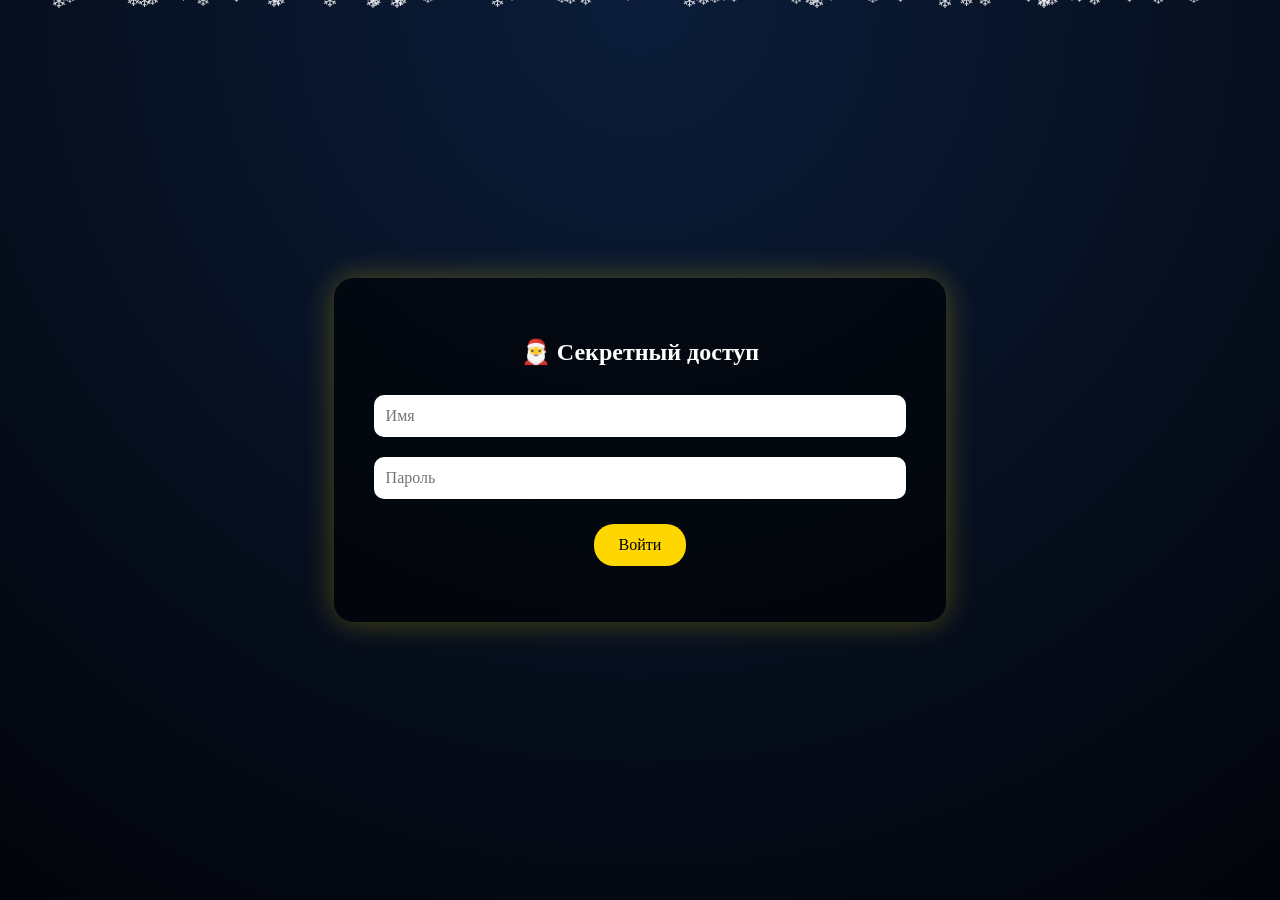
==== index2.html @ 9e0f7680 "авыа" ====
<!DOCTYPE html>
<html lang="ru">
<head>
  <meta charset="UTF-8">
  <title>Секретное письмо 🎅</title>
  <style>
    * {
      box-sizing: border-box;
      font-family: 'Georgia', serif;
    }

    body {
      margin: 0;
      height: 100vh;
      background: radial-gradient(circle at top, #0b1d3a, #02040a);
      color: #fff;
      overflow: hidden;
    }

    /* ❄️ снег */
    .snowflake {
      position: absolute;
      top: -10px;
      color: white;
      font-size: 12px;
      animation: fall linear infinite;
      opacity: 0.8;
    }

    @keyframes fall {
      to {
        transform: translateY(110vh);
      }
    }

    /* 🔐 экран входа */
    .login {
      height: 100vh;
      display: flex;
      align-items: center;
      justify-content: center;
      text-align: center;
    }

    .login-box {
      background: rgba(0,0,0,0.6);
      padding: 40px;
      border-radius: 20px;
      box-shadow: 0 0 30px rgba(255,215,0,0.3);
      animation: breathe 6s ease-in-out infinite;
    }

    @keyframes breathe {
      0%,100% { transform: scale(1); }
      50% { transform: scale(1.02); }
    }

    input {
      width: 100%;
      padding: 12px;
      margin: 10px 0;
      border-radius: 10px;
      border: none;
      font-size: 16px;
    }

    button {
      margin-top: 15px;
      padding: 12px 25px;
      border-radius: 20px;
      border: none;
      background: gold;
      font-size: 16px;
      cursor: pointer;
    }

    /* 🎄 основной сайт */
    .site {
      display: none;
      height: 100vh;
      padding: 60px;
      text-align: center;
      animation: fadeIn 2s ease forwards;
    }

    @keyframes fadeIn {
      from { opacity: 0; }
      to { opacity: 1; }
    }

    h1 {
      font-size: 48px;
      margin-bottom: 30px;
    }

    .letter {
      max-width: 700px;
      margin: auto;
      font-size: 22px;
      line-height: 1.6;
      background: rgba(255,255,255,0.05);
      padding: 40px;
      border-radius: 20px;
    }

    .gift {
      margin-top: 40px;
      font-size: 26px;
      cursor: pointer;
    }

    .hidden {
      display: none;
      margin-top: 20px;
      font-size: 22px;
      color: gold;
    }
  </style>
</head>
<body>

<div class="login" id="login">
  <div class="login-box">
    <h2>🎅 Секретный доступ</h2>
    <input id="name" placeholder="Имя">
    <input id="pass" type="password" placeholder="Пароль">
    <button onclick="check()">Войти</button>
    <p id="error"></p>
  </div>
</div>

<div class="site" id="site">
  <h1>🎄 Письмо от Деда Мороза</h1>
  <div class="letter" id="text"></div>

  <div class="gift" onclick="openGift()">🎁 Открыть подарок</div>
  <div class="hidden" id="giftText">
    Папа, ты самый лучший ❤️  
    Спасибо за заботу, поддержку и тепло.
  </div>
</div>

<script>
  // ❄️ снег
  for (let i = 0; i < 50; i++) {
    let s = document.createElement("div");
    s.className = "snowflake";
    s.innerText = "❄";
    s.style.left = Math.random() * 100 + "vw";
    s.style.animationDuration = 5 + Math.random() * 5 + "s";
    s.style.fontSize = 10 + Math.random() * 10 + "px";
    document.body.appendChild(s);
  }

  function check() {
    const name = document.getElementById("name").value;
    const pass = document.getElementById("pass").value;

    if (name === "papa" && pass === "dedmoroz2025") {
      document.getElementById("login").style.display = "none";
      document.getElementById("site").style.display = "block";
      typeText();
    } else {
      document.getElementById("error").innerText = "❌ Неверные данные";
    }
  }

  const message = 
`Дорогой папа 🎅

Я наблюдал за тобой весь год
и с уверенностью могу сказать —
ты был заботливым, сильным
и самым надёжным человеком в семье.

Пусть в новом году
будет больше радости,
здоровья и тёплых вечеров.

С любовью,
Дед Мороз ❄️`;

  let i = 0;
  function typeText() {
    if (i < message.length) {
      document.getElementById("text").innerHTML += message[i];
      i++;
      setTimeout(typeText, 40);
    }
  }

  function openGift() {
    document.getElementById("giftText").style.display = "block";
  }
</script>

</body>
</html>
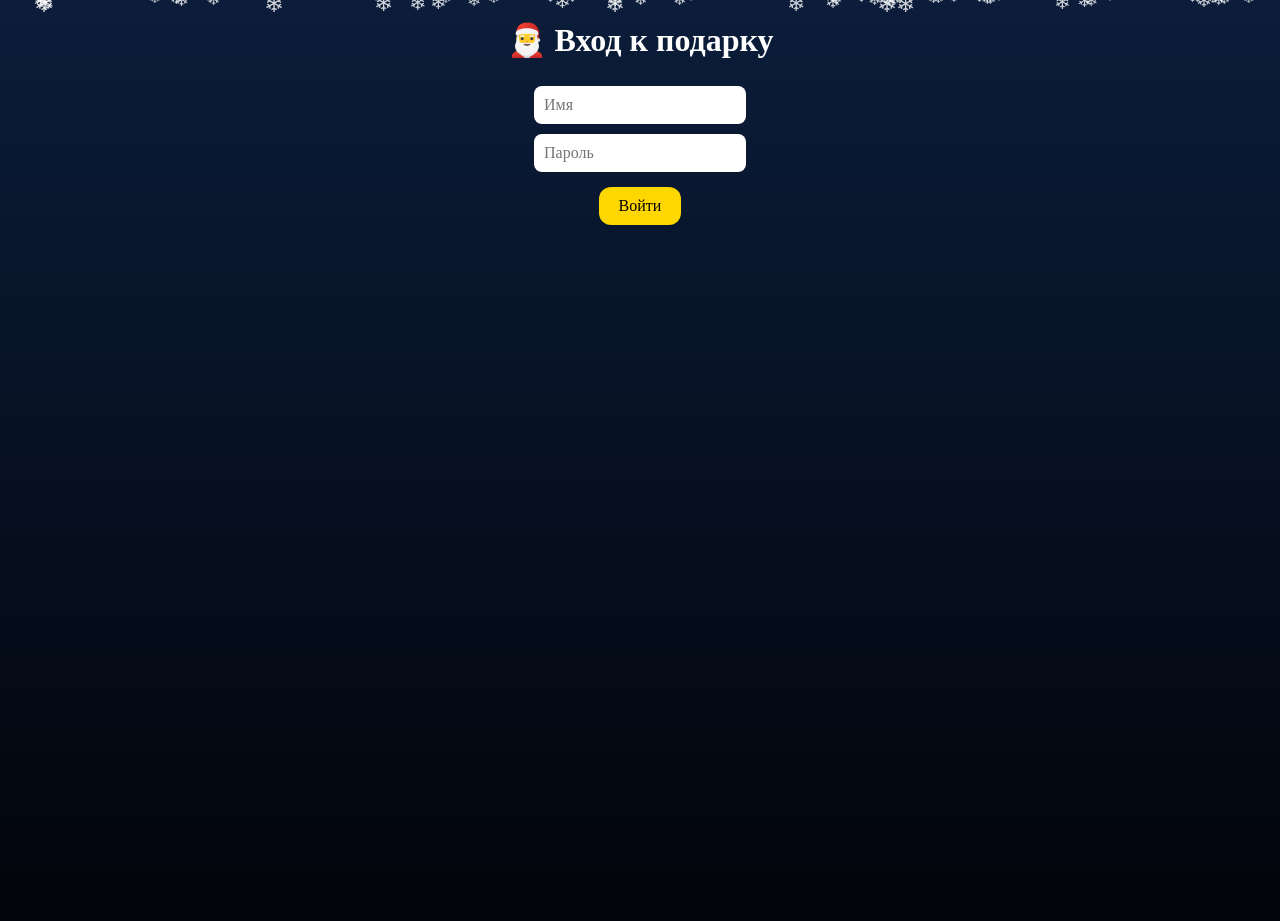
==== commit 16b17f69: "done" ====
--- a/index2.html
+++ b/index2.html
@@ -1,4 +1,4 @@
-<!DOCTYPE html>
+<!-- <!DOCTYPE html>
 <html lang="ru">
 <head>
   <meta charset="UTF-8">
@@ -195,4 +195,329 @@
 </script>
 
 </body>
+</html> -->
+
+
+<!DOCTYPE html>
+<html lang="ru">
+<head>
+<meta charset="UTF-8">
+<title>Новогодний подарок 🎅</title>
+<style>
+*{box-sizing:border-box;font-family:'Georgia',serif;}
+body{
+  margin:0;
+  background: linear-gradient(to bottom,#0b1d3a,#02040a);
+  color:#fff;
+  overflow-x:hidden;
+  min-height:100vh;
+}
+
+/* ❄️ снег */
+.snowflake{
+  position:absolute;
+  top:-10px;
+  font-size:12px;
+  color:white;
+  opacity:0.8;
+  animation:fall linear infinite;
+}
+@keyframes fall{to{transform:translateY(120vh);}}
+
+/* центр и кнопки */
+.center{text-align:center;}
+input{padding:10px;margin:5px;border-radius:8px;border:none;font-size:16px;}
+button{padding:10px 20px;margin:10px;border:none;border-radius:12px;background:gold;color:#000;font-size:16px;cursor:pointer;}
+.hidden{display:none;}
+.letter,.stats,.gift,.tree-game{max-width:700px;margin:20px auto;padding:30px;border-radius:20px;background:rgba(255,255,255,0.05);}
+.stat-bar{height:25px;background:#444;border-radius:12px;margin:10px 0;position:relative;}
+.stat-fill{height:100%;background:gold;width:0%;border-radius:12px;transition:width 1s;}
+
+/* 🎄 Ёлка */
+.tree-container{position:relative;width:250px;height:400px;margin:20px auto;}
+.tree-layer{
+  width:0;
+  height:0;
+  border-left:125px solid transparent;
+  border-right:125px solid transparent;
+  border-bottom:100px solid #0a3;
+  position:absolute;
+  left:0;top:0;
+  border-radius:10px;
+}
+.tree-layer:nth-child(2){border-bottom-color:#0c5;top:80px;}
+.tree-layer:nth-child(3){border-bottom-color:#0e7;top:150px;}
+.tree-trunk{width:50px;height:70px;background:#654321;position:absolute;bottom:0;left:50%;transform:translateX(-50%);border-radius:5px;}
+
+/* игрушки и огоньки */
+.ornament{width:20px;height:20px;border-radius:50%;position:absolute;cursor:pointer;transition:transform 0.3s;border:2px solid #fff;}
+.ornament:hover{transform:scale(1.5);}
+.light{width:10px;height:10px;border-radius:50%;position:absolute;box-shadow:0 0 8px yellow;animation:flicker 1.5s infinite alternate;}
+@keyframes flicker{0%{opacity:0.4;}50%{opacity:1;}100%{opacity:0.5;}}
+
+/* звезда */
+.star{width:30px;height:30px;background:yellow;clip-path: polygon(50% 0%,61% 38%,100% 38%,69% 59%,79% 100%,50% 75%,21% 100%,31% 59%,0% 38%,39% 38%);position:absolute;cursor:pointer;top:-10px;left:50%;transform:translateX(-50%);}
+
+/* конфетти */
+.confetti{
+  position:fixed;
+  width:10px;
+  height:10px;
+  background:gold;
+  top:0;
+  left:0;
+  opacity:0.9;
+  pointer-events:none;
+  animation:fallConfetti linear forwards;
+}
+@keyframes fallConfetti{
+  0%{transform:translateY(0) rotate(0deg);}
+  100%{transform:translateY(100vh) rotate(720deg);}
+}
+
+/* мини-игра: тайминг */
+#gameArea{position:relative;width:300px;height:400px;margin:0 auto;border:2px solid #fff;border-radius:15px;background:linear-gradient(to bottom,#0a1d3a,#02040a);overflow:hidden;}
+</style>
+</head>
+<body>
+
+<audio id="music" src="https://www.soundhelix.com/examples/mp3/SoundHelix-Song-1.mp3" loop></audio>
+
+<!-- 1️⃣ Логин -->
+<div id="login" class="center">
+  <h1>🎅 Вход к подарку</h1>
+  <input id="username" placeholder="Имя"><br>
+  <input id="password" type="password" placeholder="Пароль"><br>
+  <button onclick="login()">Войти</button>
+  <p id="error"></p>
+</div>
+
+<!-- 2️⃣ Письмо -->
+<div id="letterDiv" class="letter hidden">
+  <h2>Письмо от Деда Мороза</h2>
+  <div id="letterText"></div>
+  <button onclick="showStats()">Дальше → Статистика</button>
+</div>
+
+<!-- 3️⃣ Статистика -->
+<div id="statsDiv" class="stats hidden">
+  <h2>Статистика папы за год 🎄</h2>
+  <div>Помощь семье</div>
+  <div class="stat-bar"><div class="stat-fill" id="stat1"></div></div>
+  <div>Терпение</div>
+  <div class="stat-bar"><div class="stat-fill" id="stat2"></div></div>
+  <div>Юмор</div>
+  <div class="stat-bar"><div class="stat-fill" id="stat3"></div></div>
+  <button onclick="showGift()">Дальше → Подарок</button>
+</div>
+
+<!-- 4️⃣ Подарок -->
+<div id="giftDiv" class="gift hidden">
+  <h2>🎁 Подарок!</h2>
+  <div id="giftText" class="hidden">✨ Сюрприз! Ты лучший папа! ✨</div>
+  <button onclick="revealGift()">Открыть подарок</button>
+  <button onclick="showTreeGame()">Дальше → Укрась ёлку</button>
+</div>
+
+<!-- 5️⃣ Мини-игра Ёлка -->
+<div id="treeDiv" class="tree-game hidden">
+  <h2>Укрась ёлку 🎄</h2>
+  <div class="tree-container" id="treeContainer">
+    <div class="tree-layer"></div>
+    <div class="tree-layer"></div>
+    <div class="tree-layer"></div>
+    <div class="tree-trunk"></div>
+    <div class="star" id="star"></div>
+  </div>
+  <p>Перетаскивай игрушки и звезду мышкой!</p>
+  <button onclick="showGiftGame()">Дальше → Поймай подарки</button>
+</div>
+
+<!-- 6️⃣ Мини-игра: Тайминг с подарками -->
+<div id="giftGameDiv" class="tree-game hidden">
+  <h2>Поймай падающие подарки 🎁</h2>
+  <p>Кликни на подарки, чтобы поймать их! Счёт: <span id="score">0</span></p>
+  <div id="gameArea"></div>
+  <button onclick="endGiftGame()">Закончить игру</button>
+</div>
+
+<script>
+// ❄️ снег
+for(let i=0;i<60;i++){
+  const s=document.createElement("div");
+  s.className="snowflake";
+  s.innerText="❄";
+  s.style.left=Math.random()*100+"vw";
+  s.style.animationDuration=5+Math.random()*6+"s";
+  s.style.fontSize=10+Math.random()*14+"px";
+  document.body.appendChild(s);
+}
+
+let userName="";
+function login(){
+  userName=document.getElementById("username").value||"друг";
+  const pass=document.getElementById("password").value;
+  if(pass==="12"){
+    document.getElementById("login").style.display="none";
+    document.getElementById("music").play();
+    showLetter();
+  }else{
+    document.getElementById("error").innerText="❌ Неверный пароль";
+  }
+}
+
+// Письмо
+function showLetter(){
+  document.getElementById("letterDiv").classList.remove("hidden");
+  const text=`Дорогой ${userName} 🎅\n\nСпасибо за заботу, терпение и тепло в этом году.\nПусть следующий год будет ещё лучше!\nС любовью, Дед Мороз ❄️`;
+  let i=0;
+  function typeWriter(){ 
+    if(i<text.length){
+      document.getElementById("letterText").innerHTML+=text[i]==="\n"? "<br>":text[i];
+      i++; setTimeout(typeWriter,40);
+    }
+  }
+  typeWriter();
+}
+
+// Статистика
+function showStats(){
+  document.getElementById("letterDiv").classList.add("hidden");
+  document.getElementById("statsDiv").classList.remove("hidden");
+  setTimeout(()=>document.getElementById("stat1").style.width="100%",100);
+  setTimeout(()=>document.getElementById("stat2").style.width="90%",200);
+  setTimeout(()=>document.getElementById("stat3").style.width="95%",400);
+}
+
+// Подарок
+function showGift(){
+  document.getElementById("statsDiv").classList.add("hidden");
+  document.getElementById("giftDiv").classList.remove("hidden");
+}
+function revealGift(){
+  document.getElementById("giftText").classList.remove("hidden");
+  launchConfetti();
+}
+
+// Ёлка
+function showTreeGame(){
+  document.getElementById("giftDiv").classList.add("hidden");
+  document.getElementById("treeDiv").classList.remove("hidden");
+  createOrnaments();
+  createLights();
+  makeDraggable();
+}
+
+// Игрушки
+function createOrnaments(){
+  const tree=document.getElementById("treeContainer");
+  for(let i=0;i<8;i++){
+    const o=document.createElement("div");
+    o.className="ornament";
+    o.style.background=['red','yellow','blue','purple','orange'][i%5];
+    o.style.bottom=Math.random()*250+"px";
+    o.style.left=Math.random()*180+"px";
+    tree.appendChild(o);
+  }
+}
+
+// Огни
+function createLights(){
+  const tree=document.getElementById("treeContainer");
+  for(let i=0;i<12;i++){
+    const l=document.createElement("div");
+    l.className="light";
+    l.style.bottom=Math.random()*250+"px";
+    l.style.left=Math.random()*220+"px";
+    tree.appendChild(l);
+  }
+}
+
+// Перетаскивание
+function makeDraggable(){
+  const draggables=document.querySelectorAll(".ornament, .star");
+  draggables.forEach(el=>{
+    el.onmousedown=function(e){
+      let shiftX=e.clientX-el.getBoundingClientRect().left;
+      let shiftY=e.clientY-el.getBoundingClientRect().top;
+      el.style.position="absolute";
+      el.style.zIndex=1000;
+      moveAt(e.pageX,e.pageY);
+      function moveAt(pageX,pageY){
+        el.style.left=pageX-shiftX+"px";
+        el.style.top=pageY-shiftY+"px";
+      }
+      function onMouseMove(event){ moveAt(event.pageX,event.pageY); }
+      document.addEventListener('mousemove',onMouseMove);
+      el.onmouseup=function(){
+        document.removeEventListener('mousemove',onMouseMove);
+        el.onmouseup=null;
+      }
+    }
+    el.ondragstart=function(){return false;}
+  });
+}
+
+// Конфетти
+function launchConfetti(){
+  for(let i=0;i<100;i++){
+    const c=document.createElement("div");
+    c.className="confetti";
+    c.style.left=Math.random()*100+"vw";
+    c.style.background=['red','yellow','blue','green','purple'][i%5];
+    c.style.animationDuration=(3+Math.random()*3)+"s";
+    document.body.appendChild(c);
+    setTimeout(()=>c.remove(),6000);
+  }
+}
+
+// Мини-игра: Тайминг с подарками
+let score=0;
+let gameInterval;
+
+function showGiftGame(){
+  document.getElementById("treeDiv").classList.add("hidden");
+  document.getElementById("giftGameDiv").classList.remove("hidden");
+  score=0;
+  document.getElementById("score").innerText=score;
+  startGiftGame();
+}
+
+function startGiftGame(){
+  const area=document.getElementById("gameArea");
+  gameInterval=setInterval(()=>{
+    const gift=document.createElement("div");
+    gift.style.width="30px";
+    gift.style.height="30px";
+    gift.style.background="red";
+    gift.style.position="absolute";
+    gift.style.left=Math.random()*270+"px";
+    gift.style.top="0px";
+    gift.style.borderRadius="5px";
+    gift.style.cursor="pointer";
+    gift.onclick=function(){
+      score++;
+      document.getElementById("score").innerText=score;
+      gift.remove();
+    };
+    area.appendChild(gift);
+    
+    let topPos=0;
+    const fall=setInterval(()=>{
+      topPos+=3;
+      gift.style.top=topPos+"px";
+      if(topPos>370){
+        gift.remove();
+        clearInterval(fall);
+      }
+    },20);
+  },800);
+}
+
+function endGiftGame(){
+  clearInterval(gameInterval);
+  alert("Игра окончена! Ты поймал " + score + " подарков! 🎉");
+}
+</script>
+</body>
 </html>
